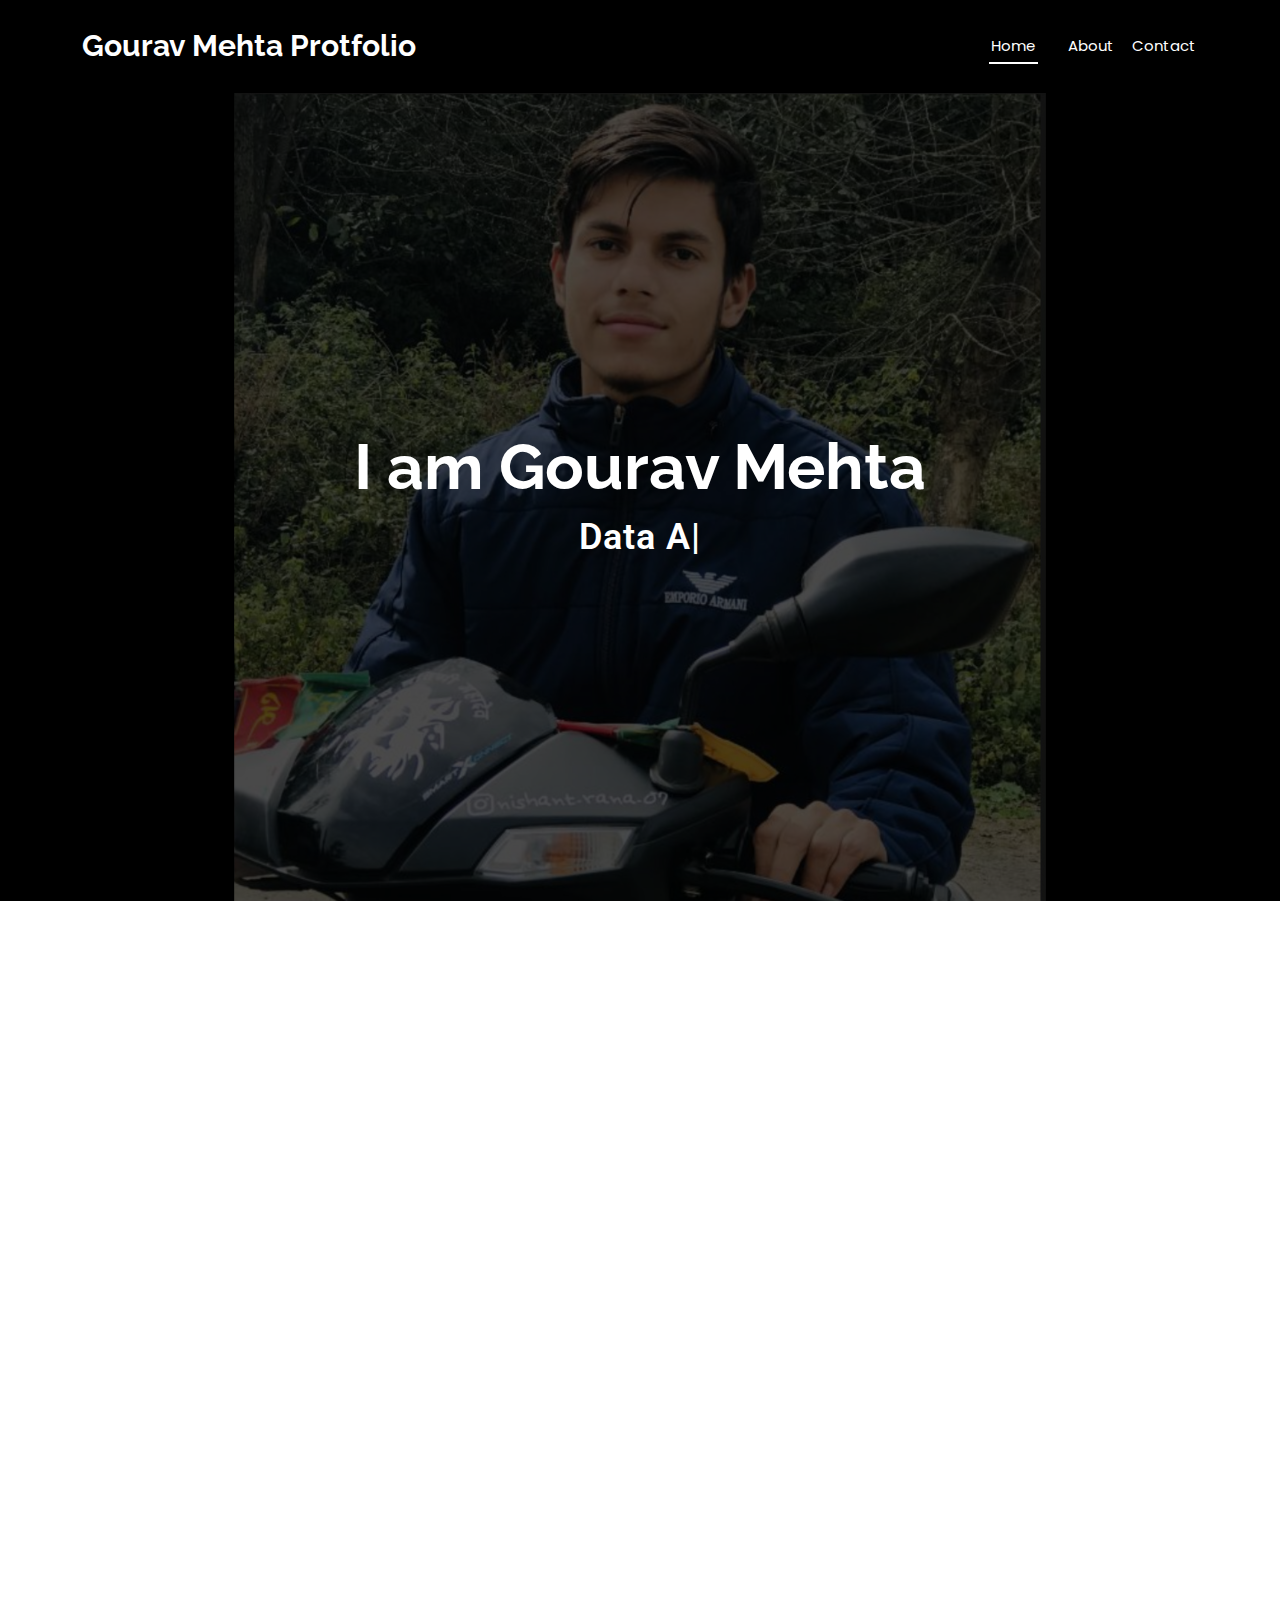
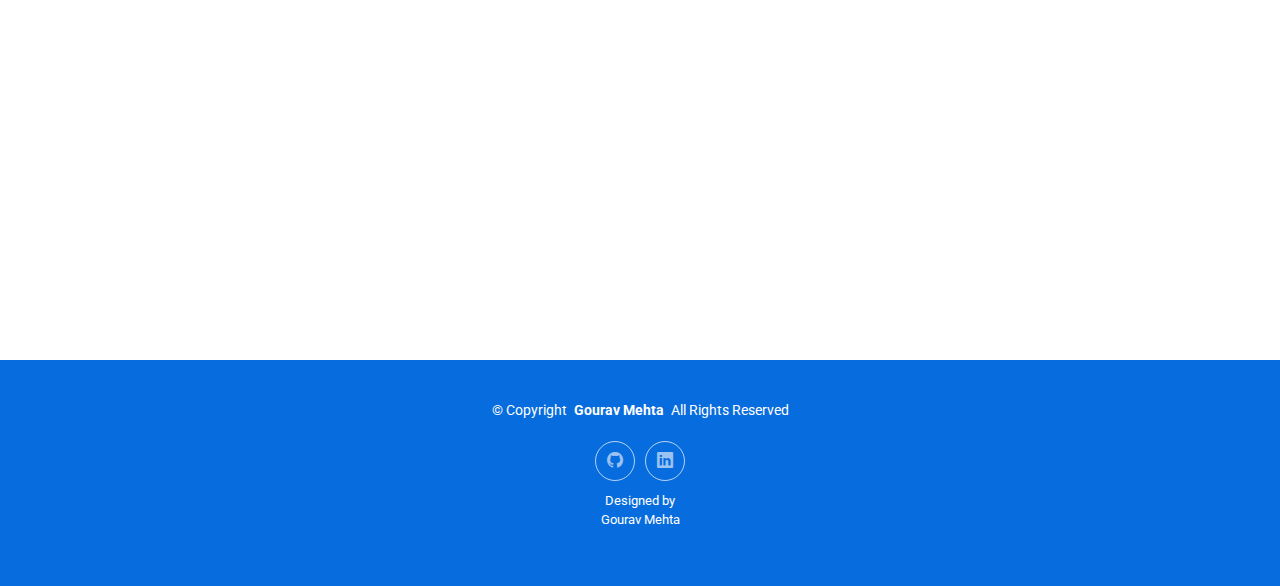
==== index.html @ f99c9b52 "Initial commit" ====
<!DOCTYPE html>
<html lang="en">

<head>
  <meta charset="utf-8">
  <meta content="width=device-width, initial-scale=1.0" name="viewport">
  <title>My Protfolio</title>
  <meta content="" name="description">
  <meta content="" name="keywords">

  <!-- Favicons -->
  <link href="assets/img/ds.png" rel="icon">
  <link href="assets/img/-toappleuch-icon.png" rel="apple-touch-icon">

  <!-- Fonts -->
  <link href="https://fonts.googleapis.com" rel="preconnect">
  <link href="https://fonts.gstatic.com" rel="preconnect" crossorigin>
  <link href="https://fonts.googleapis.com/css2?family=Roboto:ital,wght@0,100;0,300;0,400;0,500;0,700;0,900;1,100;1,300;1,400;1,500;1,700;1,900&family=Poppins:ital,wght@0,100;0,200;0,300;0,400;0,500;0,600;0,700;0,800;0,900;1,100;1,200;1,300;1,400;1,500;1,600;1,700;1,800;1,900&family=Raleway:ital,wght@0,100;0,200;0,300;0,400;0,500;0,600;0,700;0,800;0,900;1,100;1,200;1,300;1,400;1,500;1,600;1,700;1,800;1,900&display=swap" rel="stylesheet">

  <!-- Vendor CSS Files -->
  <link href="assets/vendor/bootstrap/css/bootstrap.min.css" rel="stylesheet">
  <link href="assets/vendor/bootstrap-icons/bootstrap-icons.css" rel="stylesheet">
  <link href="assets/vendor/aos/aos.css" rel="stylesheet">
  <link href="assets/vendor/glightbox/css/glightbox.min.css" rel="stylesheet">
  <link href="assets/vendor/swiper/swiper-bundle.min.css" rel="stylesheet">

  <!-- Main CSS File -->
  <link href="assets/css/main.css" rel="stylesheet">

  <!-- =======================================================
  * Template Name: DevFolio
  * Template URL: https://bootstrapmade.com/devfolio-bootstrap-portfolio-html-template/
  * Updated: Jun 06 2024 with Bootstrap v5.3.3
  * Author: BootstrapMade.com
  * License: https://bootstrapmade.com/license/
  ======================================================== -->
</head>

<body class="index-page">

  <header id="header" class="header d-flex align-items-center sticky-top">
    <div class="container-fluid container-xl position-relative d-flex align-items-center justify-content-between">

      <a href="index.html" class="logo d-flex align-items-center">
        <!-- Uncomment the line below if you also wish to use an image logo -->
        <!-- <img src="assets/img/logo.png" alt=""> -->
        <h1 class="sitename">Gourav Mehta Protfolio</h1>
      </a>

      <nav id="navmenu" class="navmenu">
        <ul>
          <li><a href="#hero" class="active">Home<br></a></li>
          <li><a href="#about">About</a></li>
            <ul>
              
          <li><a href="#contact">Contact</a></li>
        </ul>
        <i class="mobile-nav-toggle d-xl-none bi bi-list"></i>
      </nav>

    </div>
  </header>

  <main class="main">

    <!-- Hero Section -->
    <section id="hero" class="hero section">

      <img src="assets/img/bg.jpg" alt="" data-aos="fade-in">

      <div class="container d-flex flex-column align-items-center justify-content-center text-center" data-aos="fade-up" data-aos-delay="100">
        <h2>I am Gourav Mehta</h2>
        <p><span class="typed" data-typed-items="Data Analyst, Developer, Freelancer"></span></p>
      </div>

    </section><!-- /Hero Section -->

    <!-- About Section -->
    <section id="about" class="about section">

      <div class="container" data-aos="fade-up" data-aos-delay="100">

        <div class="row gy-4">
          <div class="col-md-6">

            <div class="row justify-content-between gy-4">
              <div class="col-lg-5">
                <img src="assets/img/hi.jpg" class="img-fluid" alt="">
              </div>
              <div class="col-lg-7 about-info">
                <p><strong>Name: </strong> <span>Gourav Mehta</span></p>
                <p><strong>Profile: </strong> <span>Data Analyst</span></p>
                <p><strong>Email: </strong> <span>gouravmehta988@gmail.com</span></p>
                <p><strong>Phone: </strong> <span>+91 9882352098</span></p>
              </div>

            </div>

            <div class="skills-content skills-animation">

              <h5>Skills</h5>

              <div class="progress">
                <span class="skill"><span>HTML</span> <i class="val">100%</i></span>
                <div class="progress-bar-wrap">
                  <div class="progress-bar" role="progressbar" aria-valuenow="100" aria-valuemin="0" aria-valuemax="100"></div>
                </div>
              </div><!-- End Skills Item -->

              <div class="progress">
                <span class="skill"><span>Python</span> <i class="val">80%</i></span>
                <div class="progress-bar-wrap">
                  <div class="progress-bar" role="progressbar" aria-valuenow="80" aria-valuemin="0" aria-valuemax="100"></div>
                </div>
              </div><!-- End Skills Item -->

              <div class="progress">
                <span class="skill"><span>Numpy</span> <i class="val">75%</i></span>
                <div class="progress-bar-wrap">
                  <div class="progress-bar" role="progressbar" aria-valuenow="75" aria-valuemin="0" aria-valuemax="100"></div>
                </div>
              </div><!-- End Skills Item -->
              
              <div class="progress">
                <span class="skill"><span>Matplotlib</span> <i class="val">75%</i></span>
                <div class="progress-bar-wrap">
                  <div class="progress-bar" role="progressbar" aria-valuenow="75" aria-valuemin="0" aria-valuemax="100"></div>
                </div>
              </div><!-- End Skills Item -->
              
              <div class="progress">
                <span class="skill"><span>Seaborn</span> <i class="val">75%</i></span>
                <div class="progress-bar-wrap">
                  <div class="progress-bar" role="progressbar" aria-valuenow="75" aria-valuemin="0" aria-valuemax="100"></div>
                </div>
              </div><!-- End Skills Item -->

              <div class="progress">
                <span class="skill"><span>Pandas</span> <i class="val">80%</i></span>
                <div class="progress-bar-wrap">
                  <div class="progress-bar" role="progressbar" aria-valuenow="80" aria-valuemin="0" aria-valuemax="100"></div>
                </div>
              </div><!-- End Skills Item -->
              
              <div class="progress">
                <span class="skill"><span>PowerBI</span> <i class="val">75%</i></span>
                <div class="progress-bar-wrap">
                  <div class="progress-bar" role="progressbar" aria-valuenow="75" aria-valuemin="0" aria-valuemax="100"></div>
                </div>
              </div><!-- End Skills Item -->
              <div class="progress">
                <span class="skill"><span>ML Algorithms</span> <i class="val">50%</i></span>
                <div class="progress-bar-wrap">
                  <div class="progress-bar" role="progressbar" aria-valuenow="50" aria-valuemin="0" aria-valuemax="100"></div>
                </div>
              </div><!-- End Skills Item -->


            </div>

          </div>
          <div class="col-md-6">
            <div class="about-me">
              <h4>About me</h4>
              <p>
                Hi there! I'm Gourav Mehta, a data analyst with a passion for extracting insights from information. 
                I recently graduated with a BCA degree in 2023 and am currently based in Delhi, having moved from Himachal Pradesh.
              </p>
              <p>
                Here's what excites me about data analysis:
              </p>
              <p>
                Unveiling the story behind the numbers: 
                I enjoy the challenge of cleaning, analyzing, and visualizing data to discover hidden patterns and trends.
              </p>
              <p>
                Driving data-driven decisions: 
                I believe data can be a powerful tool for making informed choices, 
                and I'm eager to contribute to projects that leverage its potential.
              </p>
              <p>
                Continuous learning: 
                The data analysis field is constantly evolving, 
                and I'm always motivated to learn new tools and techniques to stay ahead of the curve.
              </p>
              <p>Explore my projects on GitHub</p>
              <a href="https://github.com/Gourav923"> Github</a>
            </div>
          </div>
        </div>

      </div>

    </section><!-- /About Section -->

    <!-- Resume Section -->
    <section id="resume" class="resume section">

      <!-- Section Title -->
      <div class="container section-title" data-aos="fade-up">
        <h2>Resume</h2>
        <p>Driven Data Analyst | Seeking New Challenges</p>
      </div><!-- End Section Title -->

      <div class="container">

        <div class="row">

          <div class="col-lg-6" data-aos="fade-up" data-aos-delay="100">
            

            <h3 class="resume-title">Education</h3>
            <div class="resume-item">
              <h4>Master of Computer Apllications(Pursuing)</h4>
              <h5>2024 - 2026</h5>
              <p><em>Chandigarh University, Punjab</em></p>
            </div><!-- Edn Resume Item -->

            <div class="resume-item">
              <h4>Bachelor of Computer Applications(75.7%)</h4>
              <h5>2020 - 2023</h5>
              <p><em>Gian Jyoti Institute of Management and Technology, Punjab</em></p>
            </div><!-- Edn Resume Item -->
            <div class="resume-item">
              <h4>10+2(Science-Non Med 69%)</h4>
              <h5>2019 - 2020</h5>
              <p><em>Him Flower Public School, Himachal Pradesh</em></p>
            </div><!-- Edn Resume Item -->
            <div class="resume-item">
              <h4>10th (79%)</h4>
              <h5>2017 - 2018</h5>
              <p><em>Him Flower Public School, Himachal Pradesh</em></p>
            </div><!-- Edn Resume Item -->
            

          </div>

          <div class="col-lg-6" data-aos="fade-up" data-aos-delay="200">
            <h3 class="resume-title">Experience</h3>
            <div class="resume-item">
              <h4>Founder's Office</h4>
              <h5>2024 April - Present</h5>
              <p><em>Chaotix.Ai , Ghaziabad </em></p>
              <ul>
                <li>Highly motivated and analytical data analyst with a passion for games. Possesses experience in utilizing data
                   analysis techniques to inform game development decisions, including storyboarding, backend integration, 
                   and asset management. Adept at handling and manipulating databases for game-related data.</li>
                <li>Created data visualizations (e.g., charts, graphs) to communicate insights to game developers and stakeholders</li>
                <li>Analyzed data to optimize game assets like character models and level design for better performance and player experience </li>
                <li>Managed and maintained game-related databases, ensuring data integrity and accessibility.</li>
                <li>Performed basic database queries to retrieve and manipulate game data for analysis.</li>
                <li>List relevant data analysis tools (e.g., Python, SQL, PowerBI, Canva)</li>
              </ul>
            </div><!-- Edn Resume Item -->
            <div class="col-lg-6" data-aos="fade-up" data-aos-delay="200">
              <h3 class="resume-title">Certification</h3>
              <div class="resume-item">
                <h4>Data Analysis Using Python</h4>
                <h5>2023 Sep - 2024 Jan</h5>
                <p><em>Appwars Technologies, Noida </em></p>
              
              <h4>Python for Data Analysis</h4>
               <p><em>Great learning </em></p>
               
               <h4>Data Analytics and visualization job Simulation</h4>
               <p><em>Accenture </em></p>
               
               <h4>Introduction to Microsoft Excel </h4>
               <p><em>Coursera </em></p>
              </div><!-- Edn Resume Item -->


          </div>

        </div>

      </div>

    </section><!-- /Resume Section -->

   

    <!-- Contact Section -->
    <section id="contact" class="contact section">

      <!-- Section Title -->
      <div class="container section-title" data-aos="fade-up">
        <h2>Contact</h2>
        <p>I'm always interested in connecting with other data enthusiasts. Feel free to reach out!</p>
        <p>Explore my projects on GitHub!</p>
      </div><!-- End Section Title -->

      <div class="container" data-aos="fade-up" data-aos-delay="100">

        <div class="info-wrap" data-aos="fade-up" data-aos-delay="200">
          <div class="row gy-5">

            <div class="col-lg-4">
              <div class="info-item d-flex align-items-center">
                <i class="bi bi-geo-alt flex-shrink-0"></i>
                <div>
                  <h3>Current Address</h3>
                  <p>New Delhi, India</p>
                </div>
              </div>
            </div><!-- End Info Item -->

            <div class="col-lg-4">
              <div class="info-item d-flex align-items-center">
                <i class="bi bi-telephone flex-shrink-0"></i>
                <div>
                  <h3>Phone</h3>
                  <p>+91 9882352098</p>
                </div>
              </div>
            </div><!-- End Info Item -->

            <div class="col-lg-4">
              <div class="info-item d-flex align-items-center">
                <i class="bi bi-envelope flex-shrink-0"></i>
                <div>
                  <h3>Email<br></h3>
                  <p>gouravmehta988@gmail.com</p>
                </div>
              </div>
            </div><!-- End Info Item -->

          </div>
        </div>

        
          </div>
        </form><!-- End Contact Form -->

      </div>

    </section><!-- /Contact Section -->

  </main>

  <footer id="footer" class="footer">

    <div class="container">
      <div class="copyright text-center ">
        <p>© <span>Copyright</span> <strong class="px-1 sitename">Gourav Mehta</strong> <span>All Rights Reserved</span></p>
      </div>
      <div class="social-links d-flex justify-content-center">
        <a href="https://github.com/Gourav923"><i class="bi bi-github"></i></a>
        <a href="http://linkedin.com/in/gourav-mehta-6a1a73205"><i class="bi bi-linkedin"></i></a>
      </div>
      <div class="credits">
        <!-- All the links in the footer should remain intact. -->
        <!-- You can delete the links only if you've purchased the pro version. -->
        <!-- Licensing information: https://bootstrapmade.com/license/ -->
        <!-- Purchase the pro version with working PHP/AJAX contact form: [buy-url] -->
        Designed by <p> Gourav Mehta</p>
      </div>
    </div>

  </footer>

  <!-- Scroll Top -->
  <a href="#" id="scroll-top" class="scroll-top d-flex align-items-center justify-content-center"><i class="bi bi-arrow-up-short"></i></a>

  <!-- Preloader -->
  <div id="preloader"></div>

  <!-- Vendor JS Files -->
  <script src="assets/vendor/bootstrap/js/bootstrap.bundle.min.js"></script>
  <script src="assets/vendor/php-email-form/validate.js"></script>
  <script src="assets/vendor/aos/aos.js"></script>
  <script src="assets/vendor/typed.js/typed.umd.js"></script>
  <script src="assets/vendor/waypoints/noframework.waypoints.js"></script>
  <script src="assets/vendor/purecounter/purecounter_vanilla.js"></script>
  <script src="assets/vendor/glightbox/js/glightbox.min.js"></script>
  <script src="assets/vendor/imagesloaded/imagesloaded.pkgd.min.js"></script>
  <script src="assets/vendor/isotope-layout/isotope.pkgd.min.js"></script>
  <script src="assets/vendor/swiper/swiper-bundle.min.js"></script>

  <!-- Main JS File -->
  <script src="assets/js/main.js"></script>

</body>

</html>
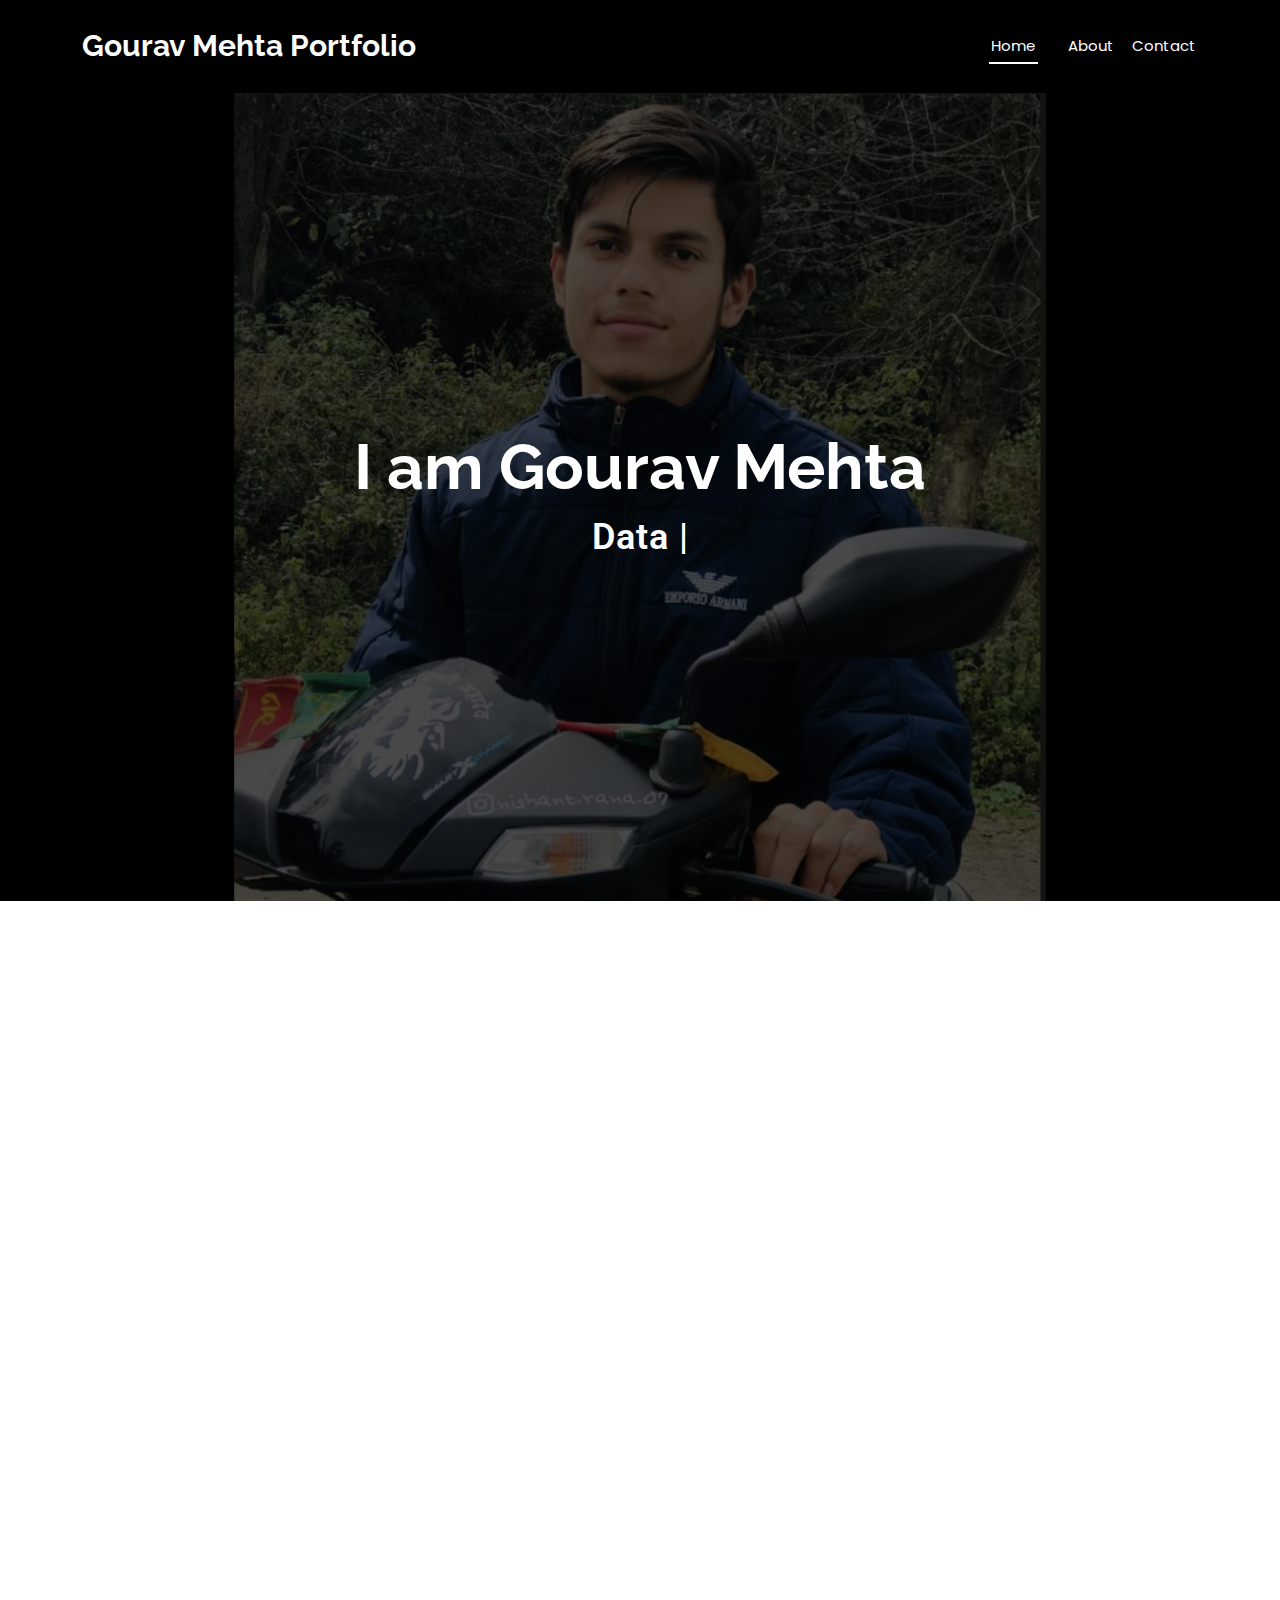
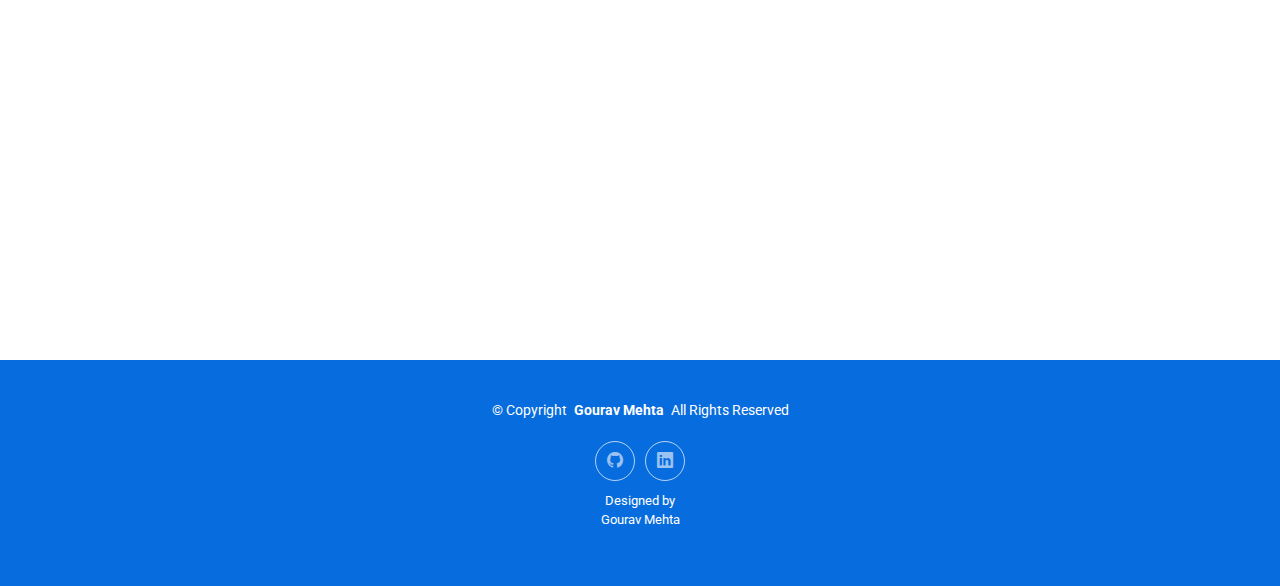
==== commit 96dd889d: "Update index.html" ====
--- a/index.html
+++ b/index.html
@@ -4,7 +4,7 @@
 <head>
   <meta charset="utf-8">
   <meta content="width=device-width, initial-scale=1.0" name="viewport">
-  <title>My Protfolio</title>
+  <title>My Portfolio</title>
   <meta content="" name="description">
   <meta content="" name="keywords">
 
@@ -44,7 +44,7 @@
       <a href="index.html" class="logo d-flex align-items-center">
         <!-- Uncomment the line below if you also wish to use an image logo -->
         <!-- <img src="assets/img/logo.png" alt=""> -->
-        <h1 class="sitename">Gourav Mehta Protfolio</h1>
+        <h1 class="sitename">Gourav Mehta Portfolio</h1>
       </a>
 
       <nav id="navmenu" class="navmenu">
@@ -382,4 +382,4 @@
 
 </body>
 
-</html>+</html>
